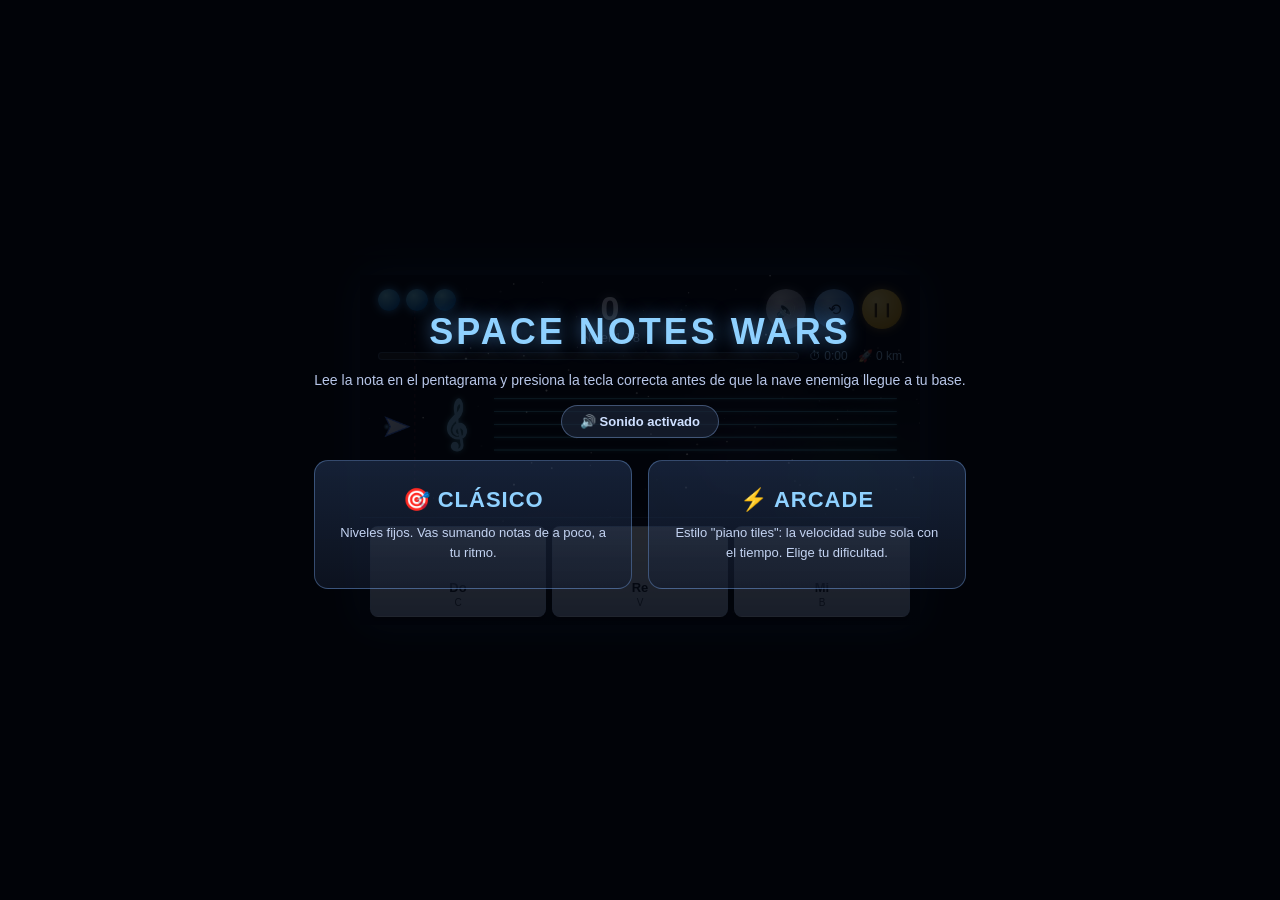
==== mobile.html @ 39b83820 "Agrega version Mobile con tamano fijo, y usa dvh/dvw en el CSS - Nueva pagina mobile.html: mismo jue" ====
<!DOCTYPE html>
<html lang="es">
<head>
<meta charset="UTF-8">
<meta name="viewport" content="width=device-width, initial-scale=1.0, maximum-scale=1.0, user-scalable=no, viewport-fit=cover">
<title>Space Notes Wars (Mobile)</title>
<link rel="stylesheet" href="style.css">
<style>
  /* Version movil: tamano FIJO pensado para un iPhone en horizontal, en vez
     de calcularse con unidades de viewport (que en algunos navegadores de
     celular, sobre todo Safari de iPhone, pueden calcular mal el alto
     disponible por la barra de direcciones). Con un tamano fijo el juego
     siempre se ve completo -incluido el teclado de piano- sin depender de
     esos calculos. Cabe comodo incluso en el iPhone mas chico en horizontal. */
  html, body { overflow: auto; }
  #frame {
    width: 560px !important;
    height: 350px !important;
  }
</style>
</head>
<body>
<div id="frame">
  <canvas id="game" width="960" height="600"></canvas>

  <div id="hud">
    <div id="shields"></div>
    <div id="scoreBox">
      <div id="score">0</div>
      <div id="levelLabel">Nivel 1</div>
    </div>
    <div id="hudBtns">
      <button id="muteBtn" title="Silenciar sonido">🔊</button>
      <button id="restartBtn" title="Reiniciar nivel">⟲</button>
      <button id="pauseBtn" title="Pausa">❙❙</button>
    </div>
  </div>

  <div id="progressWrap">
    <div id="progressBar"><div id="progressFill"></div></div>
    <div id="timeLabel">⏱ 0:00</div>
    <div id="distanceLabel">🚀 0 km</div>
  </div>

  <div id="pianoBar"></div>

  <!-- Paso 1: elegir modo -->
  <div id="modeScreen" class="screen">
    <div class="panel wide">
      <h1>SPACE NOTES WARS</h1>
      <p>Lee la nota en el pentagrama y presiona la tecla correcta antes de que la nave enemiga llegue a tu base.</p>
      <button id="muteBtnMenu" class="soundToggle">🔊 Sonido activado</button>
      <div class="modeGrid">
        <button id="modeClassicBtn" class="modeCard">
          <div class="modeTitle">🎯 CLÁSICO</div>
          <div class="modeDesc">Niveles fijos. Vas sumando notas de a poco, a tu ritmo.</div>
        </button>
        <button id="modeArcadeBtn" class="modeCard">
          <div class="modeTitle">⚡ ARCADE</div>
          <div class="modeDesc">Estilo "piano tiles": la velocidad sube sola con el tiempo. Elige tu dificultad.</div>
        </button>
      </div>
    </div>
  </div>

  <!-- Paso 2a: clasico -> elegir clave + nivel -->
  <div id="overlay" class="screen hidden">
    <div class="panel wide">
      <button class="backBtn" id="backFromClassicBtn">← Modo</button>
      <h1>MODO CLÁSICO</h1>
      <div id="clefSelectClassic" class="clefSelect"></div>
      <p class="keys-help">Elige un nivel para empezar:</p>
      <div id="levelGrid" class="cardGrid"></div>
    </div>
  </div>

  <!-- Paso 2b: arcade -> elegir clave + dificultad -->
  <div id="arcadeScreen" class="screen hidden">
    <div class="panel wide">
      <button class="backBtn" id="backFromArcadeBtn">← Modo</button>
      <h1>MODO ARCADE</h1>
      <div id="clefSelectArcade" class="clefSelect"></div>
      <p class="keys-help">Elige tu dificultad (¡la velocidad nunca deja de subir!):</p>
      <div id="arcadeGrid" class="cardGrid"></div>
    </div>
  </div>

  <div id="levelUpToast" class="toast hidden">¡Nivel superado!</div>

  <div id="gameOverScreen" class="screen hidden">
    <div class="panel">
      <h1>GAME OVER</h1>
      <p id="finalScore"></p>
      <div class="btnRow">
        <button id="retryBtn" class="bigBtn">REINTENTAR</button>
        <button id="menuFromGameOverBtn" class="bigBtn secondary">ELEGIR OTRO</button>
      </div>
    </div>
  </div>

  <div id="pauseScreen" class="screen hidden">
    <div class="panel">
      <h1>PAUSA</h1>
      <div class="btnRow">
        <button id="resumeBtn" class="bigBtn">CONTINUAR</button>
        <button id="menuFromPauseBtn" class="bigBtn secondary">ELEGIR OTRO</button>
      </div>
    </div>
  </div>
</div>

<script src="game.js"></script>
</body>
</html>
---- style.css ----
* { box-sizing: border-box; margin: 0; padding: 0; }

html, body {
  width: 100%;
  height: 100%;
  background: #000;
  overflow: hidden;
  font-family: 'Segoe UI', Arial, sans-serif;
  user-select: none;
}

body {
  display: flex;
  align-items: center;
  justify-content: center;
}

/* El juego tiene una proporcion fija de 960x600 (8:5). En vez de un ancho
   fijo + un solo media query por ancho, el frame se ajusta para caber
   ENTERO en la pantalla sea cual sea su forma (celular vertical, horizontal,
   tablet, notebook): nunca se recorta el teclado de piano de abajo ni hace
   falta hacer scroll para verlo.
   Se usa dvh/dvw (altura/ancho de viewport "dinamico") en vez de vh/vw:
   en Safari de iPhone, 100vh incluye el espacio de la barra de direcciones
   aunque este oculta, lo que hace que el juego se calcule mas alto de lo
   que realmente se ve y el teclado quede cortado. dvh se ajusta al tamano
   real visible. Se deja vh/vw como respaldo para navegadores viejos. */
#frame {
  position: relative;
  width: min(960px, 100vw, calc(100vh * 960 / 600));
  height: min(600px, 100vh, calc(100vw * 600 / 960));
  width: min(960px, 100dvw, calc(100dvh * 960 / 600));
  height: min(600px, 100dvh, calc(100dvw * 600 / 960));
  background: #000;
  overflow: hidden;
  box-shadow: 0 0 40px rgba(80, 160, 255, 0.25);
}

canvas {
  display: block;
  width: 100%;
  height: 100%;
  background: #04050a;
}

#hud {
  position: absolute;
  top: 0; left: 0; right: 0;
  display: flex;
  align-items: flex-start;
  justify-content: space-between;
  padding: 14px 18px;
  pointer-events: none;
}

#shields {
  display: flex;
  gap: 6px;
}
.shieldIcon {
  width: 22px; height: 22px;
  background: radial-gradient(circle at 35% 30%, #7fe0ff, #1478c7 70%, #063a66);
  border-radius: 50%;
  box-shadow: 0 0 8px #3fa8ff;
}
.shieldIcon.lost {
  background: #222;
  box-shadow: none;
  opacity: 0.35;
}

#scoreBox {
  text-align: center;
  color: #e8ecf5;
}
#score {
  font-size: 34px;
  font-weight: 700;
  letter-spacing: 2px;
  text-shadow: 0 0 10px rgba(200,220,255,0.5);
}
#levelLabel {
  font-size: 13px;
  color: #9fb3d9;
  margin-top: 2px;
}

#hudBtns {
  display: flex;
  gap: 8px;
  pointer-events: none;
}
#muteBtn, #restartBtn, #pauseBtn {
  pointer-events: auto;
  width: 40px; height: 40px;
  border-radius: 50%;
  border: none;
  font-size: 16px;
  cursor: pointer;
}
#pauseBtn {
  background: radial-gradient(circle at 35% 30%, #ffe27a, #d9a418 70%, #8a6a0a);
  color: #4a3400;
  font-size: 14px;
  box-shadow: 0 0 10px rgba(255, 200, 60, 0.5);
}
#restartBtn {
  background: radial-gradient(circle at 35% 30%, #9fd1ff, #3a7fd5 70%, #1a4a8a);
  color: #04101f;
  box-shadow: 0 0 10px rgba(80, 160, 255, 0.5);
}
#muteBtn {
  background: radial-gradient(circle at 35% 30%, #d7dbe6, #7a8296 70%, #454b5c);
  color: #14181f;
  box-shadow: 0 0 10px rgba(150, 160, 180, 0.5);
}
#muteBtn.isMuted {
  background: radial-gradient(circle at 35% 30%, #8a8f9c, #4a4f5c 70%, #262a33);
  box-shadow: none;
}
#muteBtn:active, #restartBtn:active, #pauseBtn:active { transform: scale(0.94); }

.soundToggle {
  display: block;
  margin: 14px auto 0;
  padding: 8px 18px;
  border-radius: 20px;
  border: 1px solid rgba(150,190,255,0.35);
  background: rgba(30,40,60,0.6);
  color: #cfe0ff;
  font-size: 13px;
  font-weight: 600;
  cursor: pointer;
}
.soundToggle.isMuted {
  background: rgba(30,30,35,0.6);
  color: #8a8f9c;
  border-color: rgba(140,144,156,0.35);
}

#progressWrap {
  position: absolute;
  top: 74px; left: 18px; right: 18px;
  display: flex;
  align-items: center;
  gap: 10px;
  pointer-events: none;
}
#progressBar {
  flex: 1;
  height: 8px;
  background: rgba(255,255,255,0.12);
  border-radius: 5px;
  overflow: hidden;
  border: 1px solid rgba(120,180,255,0.3);
}
#progressFill {
  height: 100%;
  width: 0%;
  background: linear-gradient(90deg, #3fa8ff, #7fe0ff);
  box-shadow: 0 0 8px #3fa8ff;
  transition: width 0.25s ease;
}
#distanceLabel, #timeLabel {
  color: #9fd1ff;
  font-size: 12px;
  white-space: nowrap;
}

#pianoBar {
  position: absolute;
  left: 0; right: 0; bottom: 0;
  height: 108px;
  display: flex;
  background: linear-gradient(180deg, rgba(10,14,26,0.6), rgba(4,6,14,0.95));
  border-top: 1px solid rgba(120,180,255,0.25);
  padding: 8px 10px;
  gap: 6px;
}

.pianoKey {
  flex: 1;
  min-width: 0;
  border-radius: 8px;
  border: 1px solid rgba(150,190,255,0.35);
  background: linear-gradient(180deg, #eef4ff, #c7d7f5 55%, #9fb6e0);
  color: #16233d;
  font-weight: 700;
  font-size: 13px;
  display: flex;
  flex-direction: column;
  align-items: center;
  justify-content: flex-end;
  overflow: hidden;
  white-space: nowrap;
  padding-bottom: 8px;
  cursor: pointer;
  transition: transform 0.05s ease, box-shadow 0.15s ease;
  box-shadow: 0 4px 0 rgba(0,0,0,0.35);
}
.pianoKey small {
  font-weight: 500;
  font-size: 10px;
  color: #3a4a6b;
  margin-top: 2px;
}
.pianoKey:active,
.pianoKey.pressed {
  transform: translateY(3px);
  box-shadow: 0 1px 0 rgba(0,0,0,0.35);
  background: linear-gradient(180deg, #bfe3ff, #8fc6ff 55%, #5fa0e6);
}
.pianoKey.locked {
  background: linear-gradient(180deg, #2a2f3d, #1a1e28);
  color: #4a5266;
  cursor: default;
  box-shadow: none;
  border-color: rgba(255,255,255,0.05);
}
.pianoKey.locked small { color: #3a4256; }
.pianoKey.wrong {
  background: linear-gradient(180deg, #ff9a9a, #e05a5a 55%, #a83a3a);
}

.screen {
  /* fixed (no absolute) para que en ventanas bajas/angostas el menu pueda
     hacer scroll usando todo el viewport, sin quedar recortado por el
     overflow:hidden de #frame */
  position: fixed;
  inset: 0;
  background: rgba(2,4,10,0.85);
  display: flex;
  /* "safe center": centra cuando el contenido entra, y si no entra se
     comporta como flex-start para que TODO el contenido sea alcanzable con
     scroll (con "center" a secas, el borde superior del contenido que no
     cabe queda inalcanzable — bug clasico de flexbox). */
  align-items: safe center;
  justify-content: center;
  overflow-y: auto;
  padding: 20px 0;
  z-index: 20;
}
.screen.hidden { display: none; }

.panel {
  text-align: center;
  color: #dfe9ff;
  max-width: 560px;
  padding: 30px;
}
.panel.wide {
  max-width: 860px;
}
.panel h1 {
  font-size: 36px;
  letter-spacing: 3px;
  color: #8fd1ff;
  text-shadow: 0 0 18px rgba(100,180,255,0.6);
  margin-bottom: 16px;
}
.panel p {
  font-size: 14px;
  line-height: 1.6;
  color: #b7c6e8;
  margin-bottom: 10px;
}
.recordLine {
  display: inline-block;
  margin-top: 4px;
  font-size: 12.5px;
  color: #9fd1ff;
}
.recordMsg {
  display: inline-block;
  margin-top: 8px;
  color: #ffe27a;
  font-size: 15px;
}
.keys-help b { color: #ffe27a; }

.bigBtn {
  margin-top: 18px;
  padding: 14px 38px;
  font-size: 18px;
  font-weight: 700;
  letter-spacing: 1px;
  color: #04101f;
  background: linear-gradient(180deg, #7fe0ff, #2f9dff);
  border: none;
  border-radius: 10px;
  cursor: pointer;
  box-shadow: 0 0 20px rgba(80,180,255,0.6);
}
.bigBtn:active { transform: translateY(2px); }
.bigBtn.secondary {
  background: linear-gradient(180deg, #3a4560, #232c42);
  color: #cfe0ff;
  box-shadow: none;
  border: 1px solid rgba(140,180,255,0.35);
}

.btnRow {
  display: flex;
  gap: 14px;
  justify-content: center;
  flex-wrap: wrap;
}

.cardGrid {
  display: grid;
  grid-template-columns: repeat(auto-fill, minmax(190px, 1fr));
  gap: 12px;
  margin-top: 16px;
  text-align: left;
}

.levelCard {
  background: linear-gradient(180deg, rgba(60,90,140,0.35), rgba(20,28,46,0.6));
  border: 1px solid rgba(130,180,255,0.35);
  border-radius: 10px;
  padding: 12px 14px;
  cursor: pointer;
  color: #e6eeff;
  text-align: left;
  transition: transform 0.08s ease, box-shadow 0.15s ease;
}
.levelCard:hover {
  transform: translateY(-2px);
  box-shadow: 0 0 14px rgba(100,180,255,0.45);
  border-color: rgba(160,210,255,0.7);
}
.levelCard:active { transform: translateY(0); }
.levelCard.completed {
  border-color: rgba(120,220,150,0.6);
  background: linear-gradient(180deg, rgba(70,140,100,0.3), rgba(20,28,46,0.6));
}
.levelCard.completed:hover { box-shadow: 0 0 14px rgba(120,220,150,0.45); }
.doneCheck {
  display: inline-block;
  font-size: 11px;
  font-weight: 700;
  color: #7cffb0;
  margin-left: 4px;
}
.levelCard .lvlNum {
  font-size: 17px;
  font-weight: 800;
  color: #8fd1ff;
}
.levelCard .lvlNotes {
  font-size: 12.5px;
  color: #c3d3f2;
  margin-top: 4px;
  line-height: 1.4;
}
.levelCard .lvlRecord {
  margin-top: 6px;
  font-size: 11px;
  color: #ffe27a;
}
.levelCard .lvlTag {
  display: inline-block;
  margin-top: 6px;
  font-size: 10.5px;
  font-weight: 700;
  color: #04101f;
  background: #ffe27a;
  border-radius: 5px;
  padding: 2px 6px;
}
.levelCard .lvlTag.hearts {
  background: transparent;
  color: inherit;
  padding: 0;
  font-size: 14px;
  letter-spacing: 2px;
}

/* ===== Pantalla de modo ===== */
.modeGrid {
  display: grid;
  grid-template-columns: repeat(auto-fit, minmax(220px, 1fr));
  gap: 16px;
  margin-top: 22px;
}
.modeCard {
  background: linear-gradient(180deg, rgba(60,90,140,0.35), rgba(20,28,46,0.6));
  border: 1px solid rgba(130,180,255,0.35);
  border-radius: 14px;
  padding: 26px 20px;
  cursor: pointer;
  color: #e6eeff;
  text-align: center;
  transition: transform 0.1s ease, box-shadow 0.15s ease;
}
.modeCard:hover {
  transform: translateY(-3px);
  box-shadow: 0 0 20px rgba(100,180,255,0.5);
  border-color: rgba(160,210,255,0.7);
}
.modeTitle {
  font-size: 22px;
  font-weight: 800;
  color: #8fd1ff;
  margin-bottom: 10px;
  letter-spacing: 1px;
}
.modeDesc {
  font-size: 13px;
  color: #c3d3f2;
  line-height: 1.5;
}

/* ===== Selector de clave ===== */
.clefSelect {
  display: flex;
  justify-content: center;
  gap: 10px;
  flex-wrap: wrap;
  margin: 16px 0 6px;
}
.clefBtn {
  padding: 9px 16px;
  border-radius: 8px;
  border: 1px solid rgba(140,180,255,0.35);
  background: rgba(30,40,60,0.6);
  color: #b7c6e8;
  font-size: 14px;
  font-weight: 600;
  cursor: pointer;
}
.clefBtn.active {
  background: linear-gradient(180deg, #7fe0ff, #2f9dff);
  color: #04101f;
  box-shadow: 0 0 14px rgba(80,180,255,0.6);
  border-color: transparent;
}

.backBtn {
  position: absolute;
  top: 18px;
  left: 18px;
  padding: 7px 14px;
  border-radius: 8px;
  border: 1px solid rgba(140,180,255,0.35);
  background: rgba(30,40,60,0.6);
  color: #b7c6e8;
  font-size: 13px;
  cursor: pointer;
}
.panel.wide { position: relative; }

/* variantes de color por dificultad arcade */
.arcadeCard.arcade-facil { border-color: rgba(120,220,150,0.45); }
.arcadeCard.arcade-medio { border-color: rgba(120,190,220,0.45); }
.arcadeCard.arcade-dificil { border-color: rgba(220,190,100,0.45); }
.arcadeCard.arcade-avanzado { border-color: rgba(230,140,90,0.5); }
.arcadeCard.arcade-mortal { border-color: rgba(230,90,90,0.6); }
.arcadeCard.arcade-mortal .lvlNum { color: #ff8080; }

.toast {
  position: absolute;
  top: 40%;
  left: 50%;
  transform: translate(-50%, -50%);
  font-size: 30px;
  font-weight: 800;
  color: #ffe27a;
  text-shadow: 0 0 20px rgba(255,220,120,0.8);
  z-index: 15;
  pointer-events: none;
  animation: toastPop 1.4s ease forwards;
}
.toast.hidden { display: none; }
@keyframes toastPop {
  0% { opacity: 0; transform: translate(-50%,-40%) scale(0.7); }
  15% { opacity: 1; transform: translate(-50%,-50%) scale(1.05); }
  75% { opacity: 1; }
  100% { opacity: 0; transform: translate(-50%,-55%) scale(1); }
}
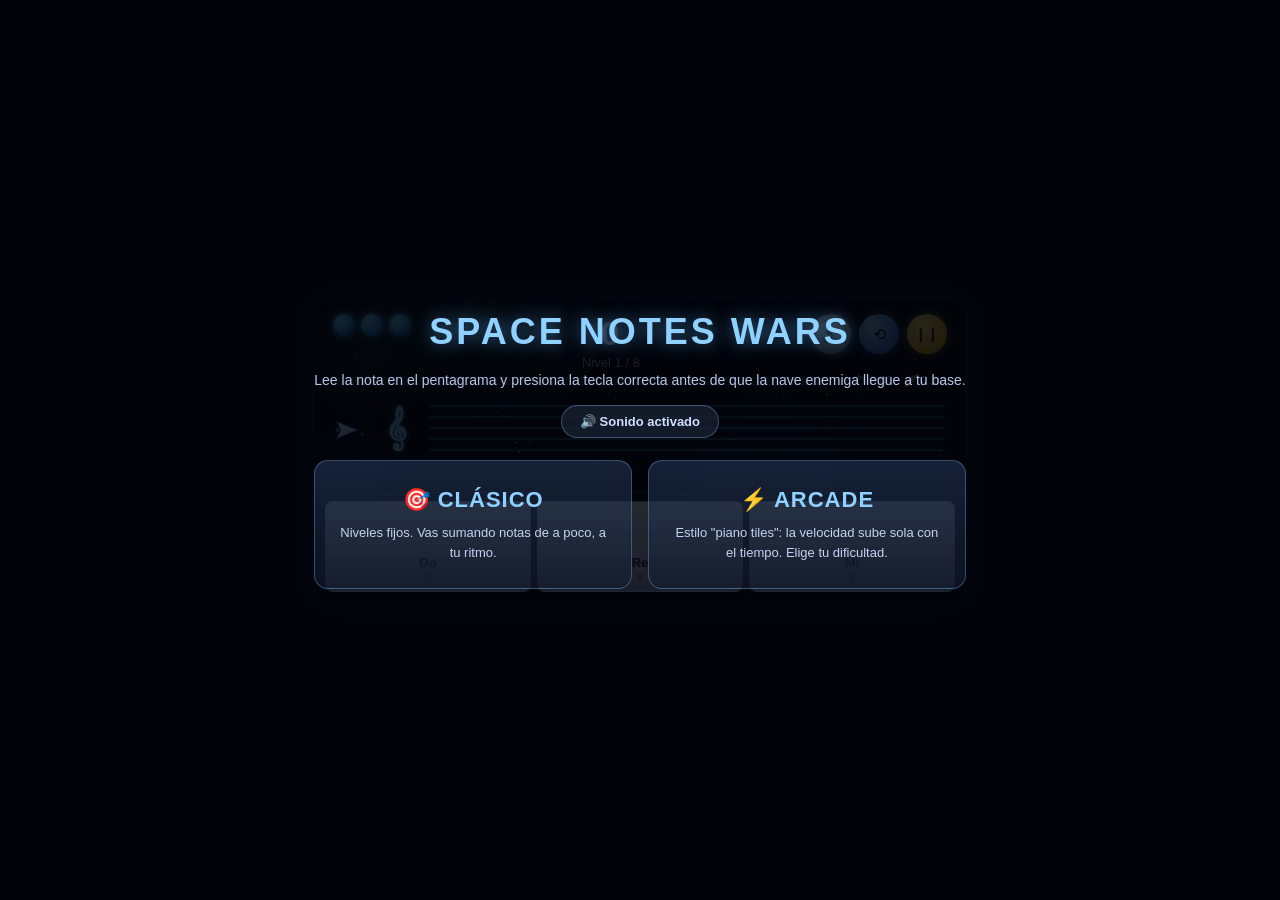
==== commit e626922f: "Version Mobile: usa la proporcion de un iPhone horizontal (2.17:1) En vez de la resolucion literal d" ====
--- a/mobile.html
+++ b/mobile.html
@@ -11,17 +11,23 @@
      celular, sobre todo Safari de iPhone, pueden calcular mal el alto
      disponible por la barra de direcciones). Con un tamano fijo el juego
      siempre se ve completo -incluido el teclado de piano- sin depender de
-     esos calculos. Cabe comodo incluso en el iPhone mas chico en horizontal. */
+     esos calculos. Cabe comodo incluso en el iPhone mas chico en horizontal.
+     La proporcion (no la resolucion: no hace falta tanto detalle para un
+     juego 2D simple) sigue la pantalla de un iPhone en horizontal, mas
+     ancha que la version PC (2796x1290 ~ 2.17:1, en vez de 1.6:1). Por eso
+     el canvas de aca abajo tambien es mas ancho (1300x600 en vez de
+     960x600): asi se aprovecha el ancho real del telefono en vez de dejar
+     franjas negras a los costados. */
   html, body { overflow: auto; }
   #frame {
-    width: 560px !important;
-    height: 350px !important;
+    width: 650px !important;
+    height: 300px !important;
   }
 </style>
 </head>
 <body>
 <div id="frame">
-  <canvas id="game" width="960" height="600"></canvas>
+  <canvas id="game" width="1300" height="600"></canvas>
 
   <div id="hud">
     <div id="shields"></div>
